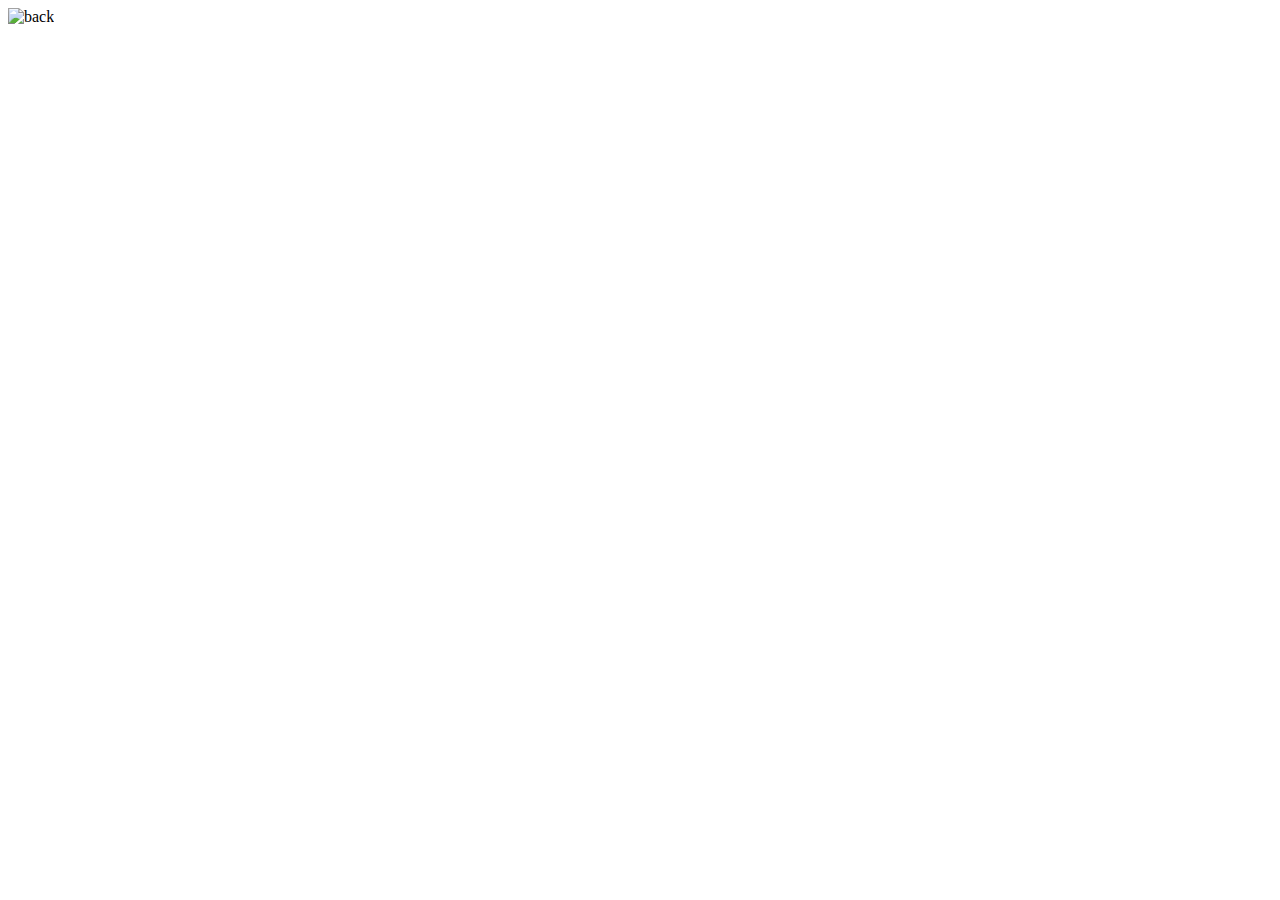
==== 1player.html @ 534bfbc3 "Add files via upload" ====
<!DOCTYPE html>
<html lang="en" dir="ltr">
  <head>
    <meta charset="utf-8">
    <title>Ayah K Alrifai</title>
    <link rel = "stylesheet"
     type = "text/css"
     href = "/home/ayah/Desktop/trains/train.css" />
  </head>
  <!--background:-webkit-radial-gradient(top right,#9EF2A7,#F59A8C,#9EF2A7);-->
  <body style='background-image: url("/home/ayah/Desktop/trains/bg3.jpg");'>
    <img src="/home/ayah/Desktop/trains/arrow.png" alt="back" onclick="back()" width="100px" height="70px">
    <div id="win"></div>
    <div class="h" style="top:50px"></div>
    <div class="h" style="top:350px"></div>
    <div class="h" style="top:650px"></div>
    <div class="v" style="left:290px"></div>
    <div class="v" style="left:590px"></div>
    <div class="v" style="left:890px"></div>

    <div class="circle" style="left:265px;top:25px;"  id="c1"></div>
    <div class="circle" style="left:265px;top:325px;" id="c4"></div>
    <div class="circle" style="left:265px;top:625px;" id="c7"></div>
    <div class="circle" style="left:567px;top:25px;;" id="c2"></div>
    <div class="circle" style="left:567px;top:325px;" id="c5"></div>
    <div class="circle" style="left:567px;top:625px;" id="c8"></div>
    <div class="circle" style="left:867px;top:25px;"  id="c3"></div>
    <div class="circle" style="left:867px;top:325px;" id="c6"></div>
    <div class="circle" style="left:867px;top:625px;" id="c9"></div>

    <p draggable="true" class="stone1" style="left:120px;top:325px;"  id="1"></p>
    <p draggable="true" class="stone1" style="left:120px;top:325px;"  id="2"></p>
    <p draggable="true" class="stone1" style="left:120px;top:325px;"  id="3"></p>
    <p draggable="true" class="stone2" style="left:1035px;top:325px;" id="4"></p>
    <p draggable="true" class="stone2" style="left:1035px;top:325px;" id="5"></p>
    <p draggable="true" class="stone2" style="left:1035px;top:325px;" id="6"></p>
    <script type="text/javascript" src="/home/ayah/Desktop/trains/1player.js">
    </script>
  </body>
</html>
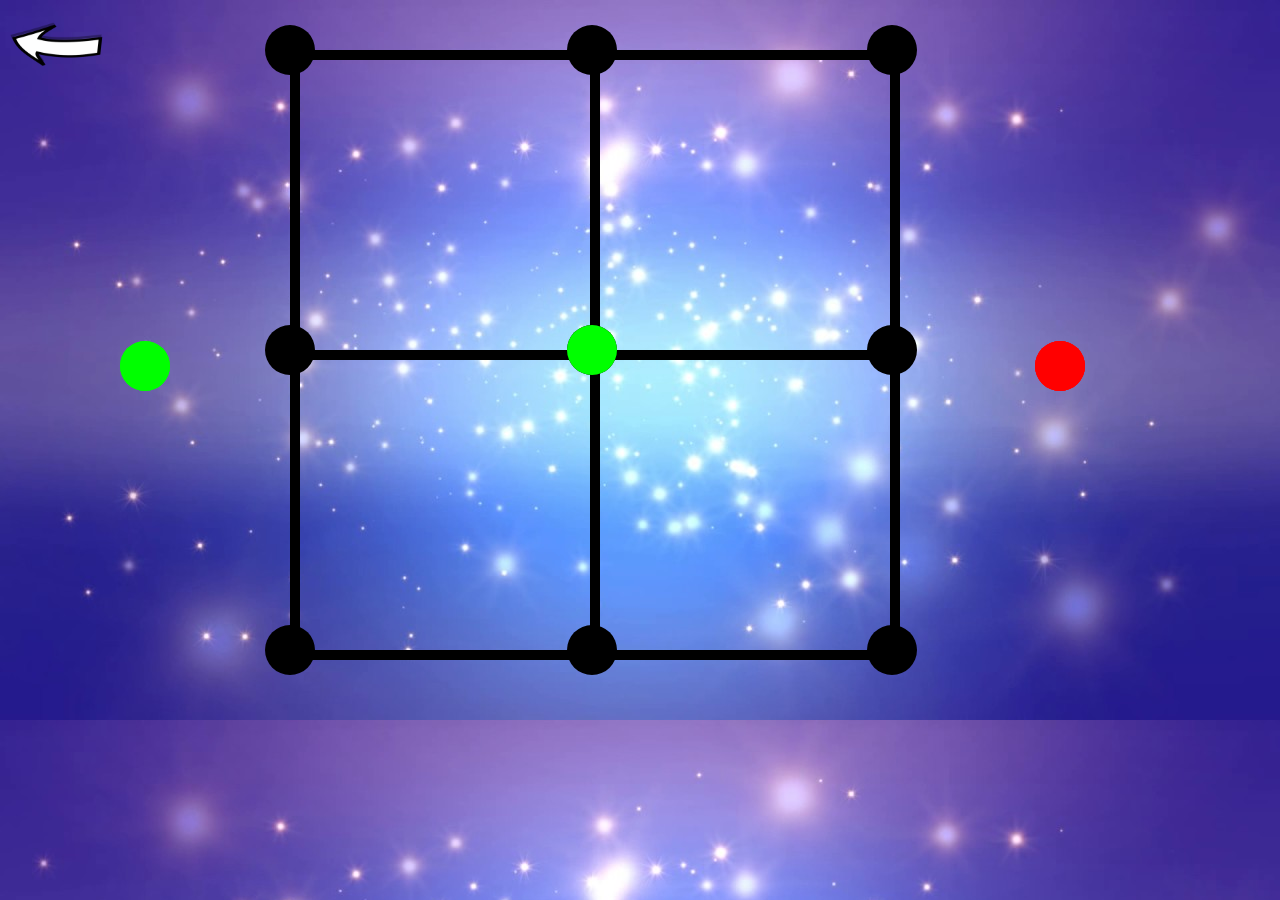
==== commit 70780f8d: "Update 1player.html" ====
--- a/1player.html
+++ b/1player.html
@@ -5,11 +5,11 @@
     <title>Ayah K Alrifai</title>
     <link rel = "stylesheet"
      type = "text/css"
-     href = "/home/ayah/Desktop/trains/train.css" />
+     href = "train.css" />
   </head>
   <!--background:-webkit-radial-gradient(top right,#9EF2A7,#F59A8C,#9EF2A7);-->
-  <body style='background-image: url("/home/ayah/Desktop/trains/bg3.jpg");'>
-    <img src="/home/ayah/Desktop/trains/arrow.png" alt="back" onclick="back()" width="100px" height="70px">
+  <body style='background-image: url("bg3.jpg");'>
+    <img src="arrow.png" alt="back" onclick="back()" width="100px" height="70px">
     <div id="win"></div>
     <div class="h" style="top:50px"></div>
     <div class="h" style="top:350px"></div>
@@ -34,7 +34,7 @@
     <p draggable="true" class="stone2" style="left:1035px;top:325px;" id="4"></p>
     <p draggable="true" class="stone2" style="left:1035px;top:325px;" id="5"></p>
     <p draggable="true" class="stone2" style="left:1035px;top:325px;" id="6"></p>
-    <script type="text/javascript" src="/home/ayah/Desktop/trains/1player.js">
+    <script type="text/javascript" src="1player.js">
     </script>
   </body>
 </html>
--- a/train.css
+++ b/train.css
@@ -0,0 +1,96 @@
+.form
+{
+  position: fixed;
+  top:25%;
+  left: 30%;
+  width: 40%;
+  border-width: 4px;
+  border-color: #000000;
+  border-style: dashed;
+  font-size: 2em;
+  color: #000000;
+  background:-webkit-radial-gradient(top right,#751CE8,#BF0EA1,#054AA5);
+  opacity: 0.85;
+}
+.button
+{
+  width: 75px;
+  font-size: 1em;
+  background-color: #751CE8;
+  margin-left: 200px;
+  margin-bottom: 20px;
+  border-color: #000000;
+  border-radius: 25%;
+}
+.h
+{
+  position: fixed;
+  width: 600px;
+  height: 10px;
+  left: 290px;
+  background-color: #000000;
+}
+.v
+{
+  position:fixed;
+  width: 10px;
+  height: 600px;
+  top:50px;
+  background-color: #000000;
+}
+
+.circle
+{
+  position:fixed;
+  width:50px;
+  height: 50px;
+  border-radius: 25px;
+  background-color: #000000;
+}
+
+.stone1
+{
+  position:fixed;
+  width:50px;
+  height: 50px;
+  border-radius: 25px;
+  background-color: #00FF00;
+  z-index: 1;
+}
+
+.stone2
+{
+  position:fixed;
+  width:50px;
+  height: 50px;
+  border-radius: 25px;
+  background-color: #FF0000;
+  z-index: 1;
+}
+.win
+{
+  position:fixed;
+  top:200px;
+  left:290px;
+  background:-webkit-radial-gradient(top right,#751CE8,#BF0EA1,#054AA5);
+  border-width: 3px;
+  border-color: #000000;
+  border-style: groove;
+  color:#FFFFFF;
+  width:600px;
+  height: 150px;
+  border-radius: 100px;
+  font-size: 4em;
+  z-index: 2;
+  text-align: center;
+  padding-top: 50px;
+  opacity: 0.80;
+
+}
+input[type=radio]
+{
+  height:1.5em;
+  width:30%;
+  color: #000000;
+
+}
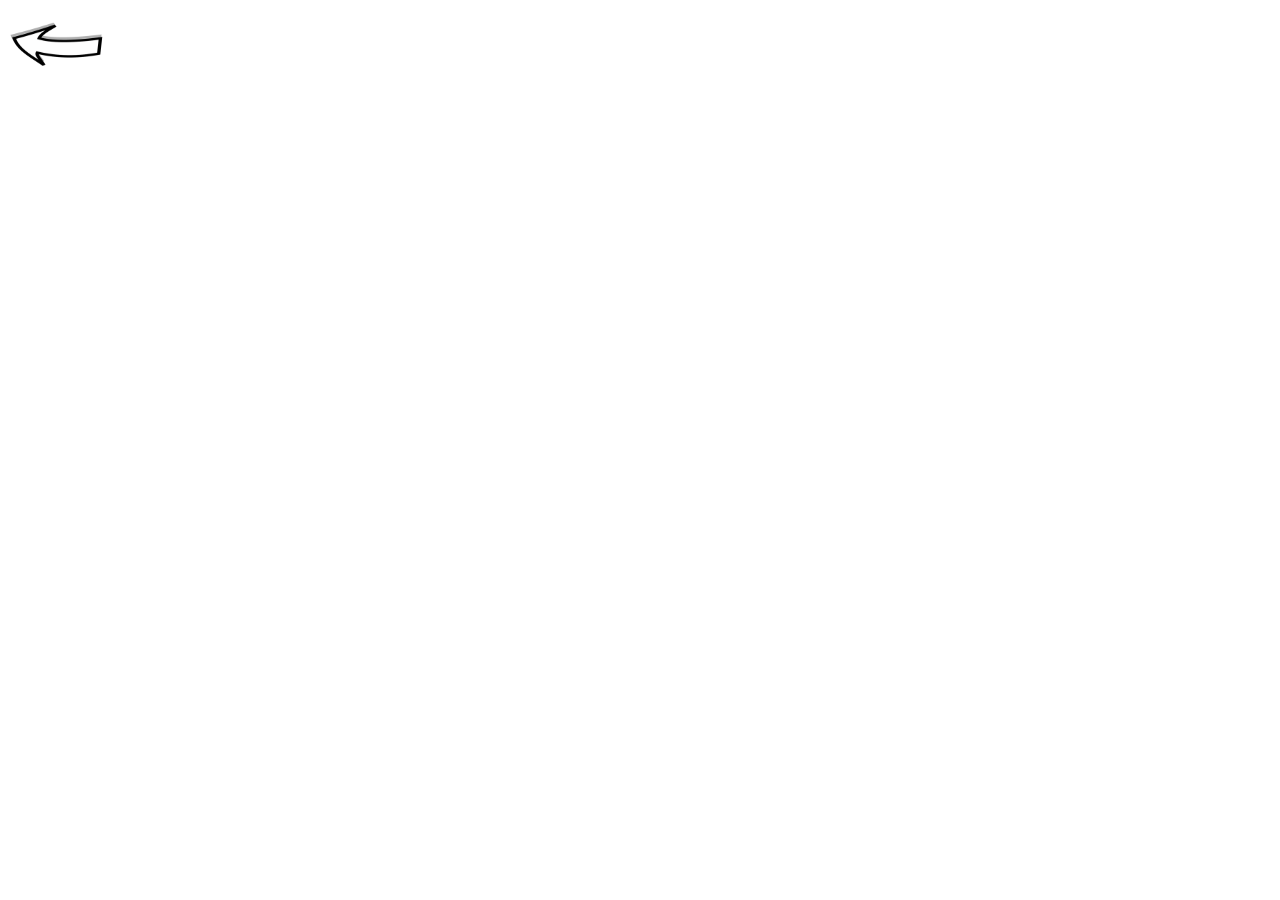
==== commit db57b27d: "Update 1player.html" ====
--- a/1player.html
+++ b/1player.html
@@ -5,10 +5,10 @@
     <title>Ayah K Alrifai</title>
     <link rel = "stylesheet"
      type = "text/css"
-     href = "train.css" />
+     href = "https://github.com/AyahAlrifai/trains/blob/master/train.css" />
   </head>
   <!--background:-webkit-radial-gradient(top right,#9EF2A7,#F59A8C,#9EF2A7);-->
-  <body style='background-image: url("bg3.jpg");'>
+  <body style='background-image: url("https://github.com/AyahAlrifai/trains/blob/master/bg3.jpg");'>
     <img src="arrow.png" alt="back" onclick="back()" width="100px" height="70px">
     <div id="win"></div>
     <div class="h" style="top:50px"></div>
@@ -34,7 +34,7 @@
     <p draggable="true" class="stone2" style="left:1035px;top:325px;" id="4"></p>
     <p draggable="true" class="stone2" style="left:1035px;top:325px;" id="5"></p>
     <p draggable="true" class="stone2" style="left:1035px;top:325px;" id="6"></p>
-    <script type="text/javascript" src="1player.js">
+    <script type="text/javascript" src="https://github.com/AyahAlrifai/trains/blob/master/1player.js">
     </script>
   </body>
 </html>
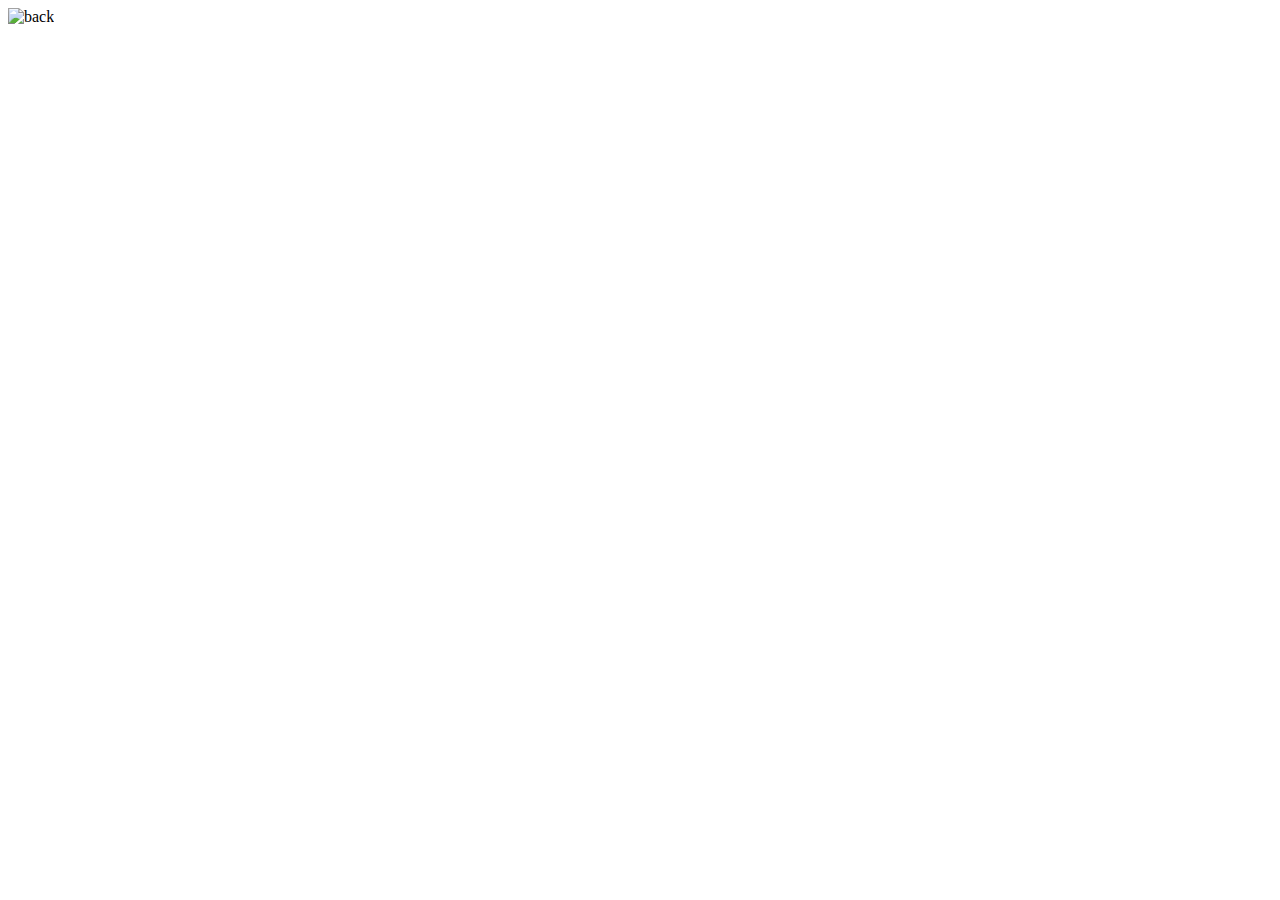
==== commit 10f53f05: "Update 1player.html" ====
--- a/1player.html
+++ b/1player.html
@@ -9,7 +9,7 @@
   </head>
   <!--background:-webkit-radial-gradient(top right,#9EF2A7,#F59A8C,#9EF2A7);-->
   <body style='background-image: url("https://github.com/AyahAlrifai/trains/blob/master/bg3.jpg");'>
-    <img src="arrow.png" alt="back" onclick="back()" width="100px" height="70px">
+    <img src="https://github.com/AyahAlrifai/trains/blob/master/arrow.png" alt="back" onclick="back()" width="100px" height="70px">
     <div id="win"></div>
     <div class="h" style="top:50px"></div>
     <div class="h" style="top:350px"></div>
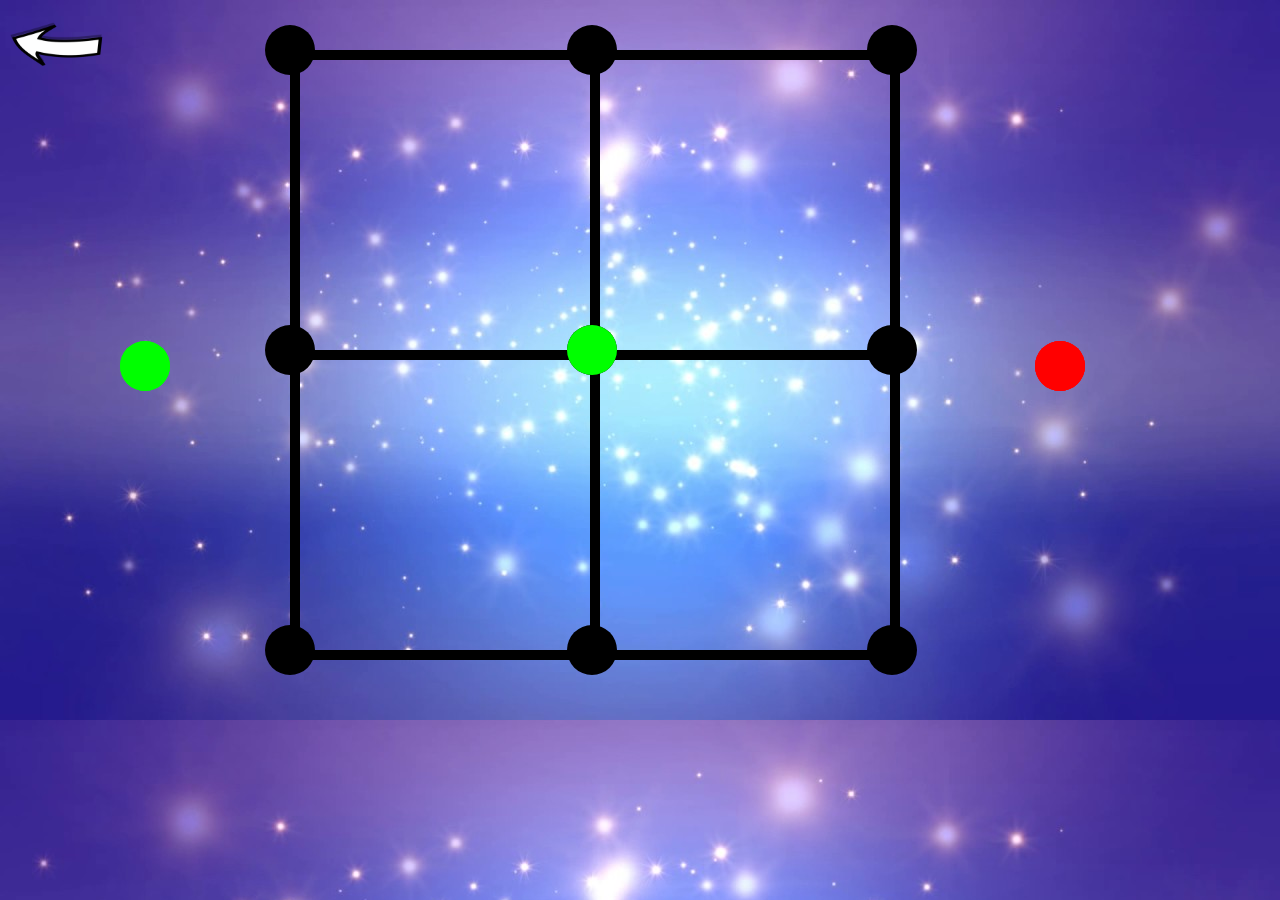
==== commit 065321bc: "Update 1player.html" ====
--- a/1player.html
+++ b/1player.html
@@ -5,11 +5,11 @@
     <title>Ayah K Alrifai</title>
     <link rel = "stylesheet"
      type = "text/css"
-     href = "https://github.com/AyahAlrifai/trains/blob/master/train.css" />
+     href = "train.css" />
   </head>
   <!--background:-webkit-radial-gradient(top right,#9EF2A7,#F59A8C,#9EF2A7);-->
-  <body style='background-image: url("https://github.com/AyahAlrifai/trains/blob/master/bg3.jpg");'>
-    <img src="https://github.com/AyahAlrifai/trains/blob/master/arrow.png" alt="back" onclick="back()" width="100px" height="70px">
+  <body style='background-image: url("bg3.jpg");'>
+    <img src="arrow.png" alt="back" onclick="back()" width="100px" height="70px">
     <div id="win"></div>
     <div class="h" style="top:50px"></div>
     <div class="h" style="top:350px"></div>
@@ -34,7 +34,7 @@
     <p draggable="true" class="stone2" style="left:1035px;top:325px;" id="4"></p>
     <p draggable="true" class="stone2" style="left:1035px;top:325px;" id="5"></p>
     <p draggable="true" class="stone2" style="left:1035px;top:325px;" id="6"></p>
-    <script type="text/javascript" src="https://github.com/AyahAlrifai/trains/blob/master/1player.js">
+    <script type="text/javascript" src="1player.js">
     </script>
   </body>
 </html>
--- a/train.css
+++ b/train.css
@@ -0,0 +1,96 @@
+.form
+{
+  position: fixed;
+  top:25%;
+  left: 30%;
+  width: 40%;
+  border-width: 4px;
+  border-color: #000000;
+  border-style: dashed;
+  font-size: 2em;
+  color: #000000;
+  background:-webkit-radial-gradient(top right,#751CE8,#BF0EA1,#054AA5);
+  opacity: 0.85;
+}
+.button
+{
+  width: 75px;
+  font-size: 1em;
+  background-color: #751CE8;
+  margin-left: 200px;
+  margin-bottom: 20px;
+  border-color: #000000;
+  border-radius: 25%;
+}
+.h
+{
+  position: fixed;
+  width: 600px;
+  height: 10px;
+  left: 290px;
+  background-color: #000000;
+}
+.v
+{
+  position:fixed;
+  width: 10px;
+  height: 600px;
+  top:50px;
+  background-color: #000000;
+}
+
+.circle
+{
+  position:fixed;
+  width:50px;
+  height: 50px;
+  border-radius: 25px;
+  background-color: #000000;
+}
+
+.stone1
+{
+  position:fixed;
+  width:50px;
+  height: 50px;
+  border-radius: 25px;
+  background-color: #00FF00;
+  z-index: 1;
+}
+
+.stone2
+{
+  position:fixed;
+  width:50px;
+  height: 50px;
+  border-radius: 25px;
+  background-color: #FF0000;
+  z-index: 1;
+}
+.win
+{
+  position:fixed;
+  top:200px;
+  left:290px;
+  background:-webkit-radial-gradient(top right,#751CE8,#BF0EA1,#054AA5);
+  border-width: 3px;
+  border-color: #000000;
+  border-style: groove;
+  color:#FFFFFF;
+  width:600px;
+  height: 150px;
+  border-radius: 100px;
+  font-size: 4em;
+  z-index: 2;
+  text-align: center;
+  padding-top: 50px;
+  opacity: 0.80;
+
+}
+input[type=radio]
+{
+  height:1.5em;
+  width:30%;
+  color: #000000;
+
+}
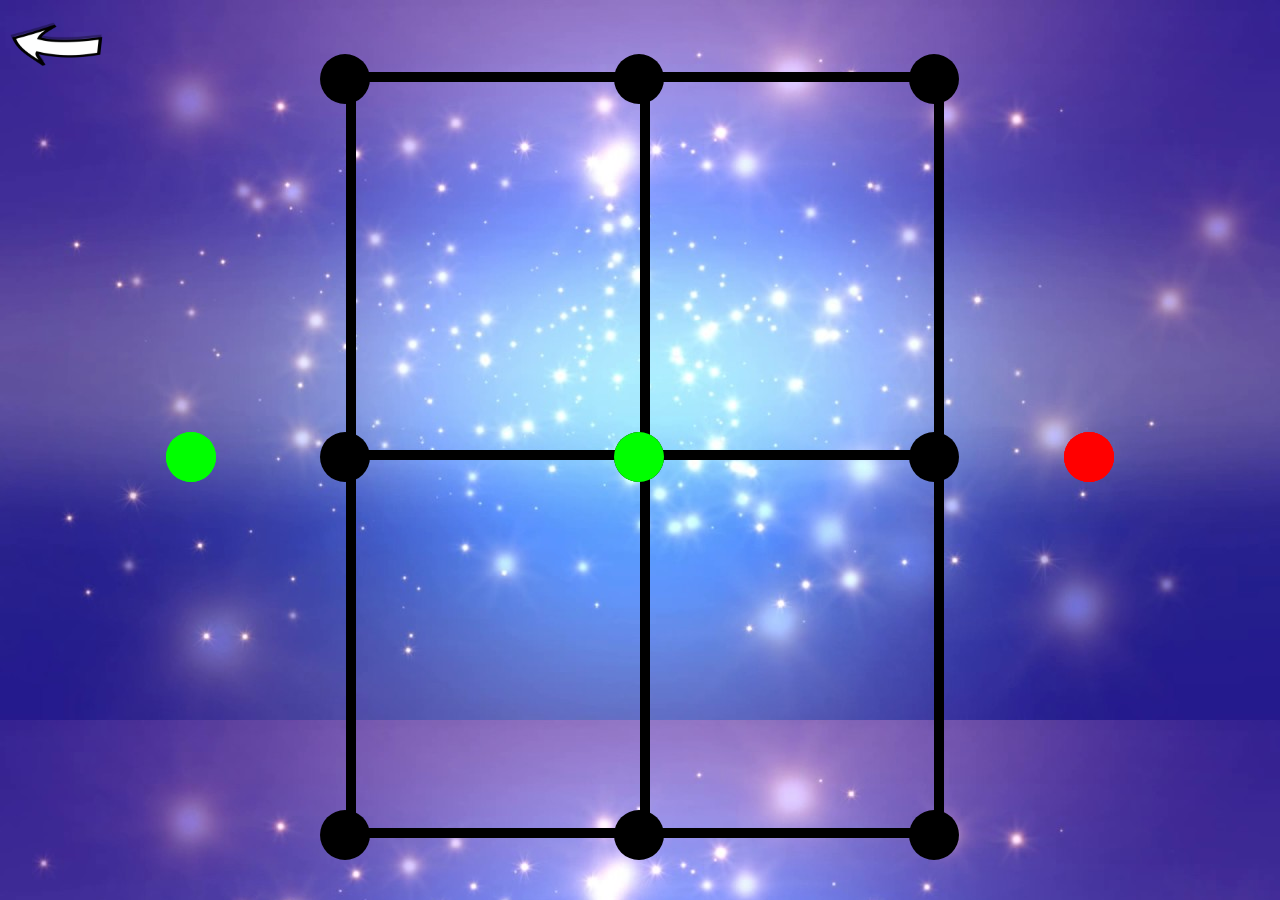
==== commit 58edd965: "Add files via upload" ====
--- a/1player.html
+++ b/1player.html
@@ -1,4 +1,4 @@
-<!DOCTYPE html>
+</div><!DOCTYPE html>
 <html lang="en" dir="ltr">
   <head>
     <meta charset="utf-8">
@@ -11,29 +11,29 @@
   <body style='background-image: url("bg3.jpg");'>
     <img src="arrow.png" alt="back" onclick="back()" width="100px" height="70px">
     <div id="win"></div>
-    <div class="h" style="top:50px"></div>
-    <div class="h" style="top:350px"></div>
-    <div class="h" style="top:650px"></div>
-    <div class="v" style="left:290px"></div>
-    <div class="v" style="left:590px"></div>
-    <div class="v" style="left:890px"></div>
+      <div class="h" style="top:8%"></div>
+      <div class="h" style="top:50%"></div>
+      <div class="h" style="top:92%"></div>
+      <div class="v" style="left:27%"></div>
+      <div class="v" style="left:50%"></div>
+      <div class="v" style="left:73%"></div>
 
-    <div class="circle" style="left:265px;top:25px;"  id="c1"></div>
-    <div class="circle" style="left:265px;top:325px;" id="c4"></div>
-    <div class="circle" style="left:265px;top:625px;" id="c7"></div>
-    <div class="circle" style="left:567px;top:25px;;" id="c2"></div>
-    <div class="circle" style="left:567px;top:325px;" id="c5"></div>
-    <div class="circle" style="left:567px;top:625px;" id="c8"></div>
-    <div class="circle" style="left:867px;top:25px;"  id="c3"></div>
-    <div class="circle" style="left:867px;top:325px;" id="c6"></div>
-    <div class="circle" style="left:867px;top:625px;" id="c9"></div>
+      <div class="circle" style="left:25%;top:6%;"  id="c1"></div>
+      <div class="circle" style="left:25%;top:48%;" id="c4"></div>
+      <div class="circle" style="left:25%;top:90%;" id="c7"></div>
+      <div class="circle" style="left:48%;top:6%;;" id="c2"></div>
+      <div class="circle" style="left:48%;top:48%;" id="c5"></div>
+      <div class="circle" style="left:48%;top:90%;" id="c8"></div>
+      <div class="circle" style="left:71%;top:6%;"  id="c3"></div>
+      <div class="circle" style="left:71%;top:48%;" id="c6"></div>
+      <div class="circle" style="left:71%;top:90%;" id="c9"></div>
 
-    <p draggable="true" class="stone1" style="left:120px;top:325px;"  id="1"></p>
-    <p draggable="true" class="stone1" style="left:120px;top:325px;"  id="2"></p>
-    <p draggable="true" class="stone1" style="left:120px;top:325px;"  id="3"></p>
-    <p draggable="true" class="stone2" style="left:1035px;top:325px;" id="4"></p>
-    <p draggable="true" class="stone2" style="left:1035px;top:325px;" id="5"></p>
-    <p draggable="true" class="stone2" style="left:1035px;top:325px;" id="6"></p>
+      <div draggable="true" class="stone1" style="left:13%;top:48%;"  id="1"></div>
+      <div draggable="true" class="stone1" style="left:13%;top:48%;"  id="2"></div>
+      <div draggable="true" class="stone1" style="left:13%;top:48%;"  id="3"></div>
+      <div draggable="true" class="stone2" style="right:13%;top:48%;" id="4"></div>
+      <div draggable="true" class="stone2" style="right:13%;top:48%;" id="5"></div>
+      <div draggable="true" class="stone2" style="right:13%;top:48%;" id="6"></div>
     <script type="text/javascript" src="1player.js">
     </script>
   </body>
--- a/train.css
+++ b/train.css
@@ -5,10 +5,10 @@
   left: 30%;
   width: 40%;
   border-width: 4px;
-  border-color: #000000;
+  border-color: #ffffff;
   border-style: dashed;
-  font-size: 2em;
-  color: #000000;
+  font-size: 1em;
+  color: #FFFFFF;
   background:-webkit-radial-gradient(top right,#751CE8,#BF0EA1,#054AA5);
   opacity: 0.85;
 }
@@ -25,17 +25,17 @@
 .h
 {
   position: fixed;
-  width: 600px;
   height: 10px;
-  left: 290px;
+  left: 26%;
+  right: 26%;
   background-color: #000000;
 }
 .v
 {
   position:fixed;
   width: 10px;
-  height: 600px;
-  top:50px;
+  top:8%;
+  bottom: 8%;
   background-color: #000000;
 }
 
@@ -70,14 +70,15 @@
 .win
 {
   position:fixed;
-  top:200px;
-  left:290px;
+  top:20%;
+  bottom: 20%;
+  left:20%;
+  right: 20%;
   background:-webkit-radial-gradient(top right,#751CE8,#BF0EA1,#054AA5);
   border-width: 3px;
   border-color: #000000;
   border-style: groove;
   color:#FFFFFF;
-  width:600px;
   height: 150px;
   border-radius: 100px;
   font-size: 4em;
